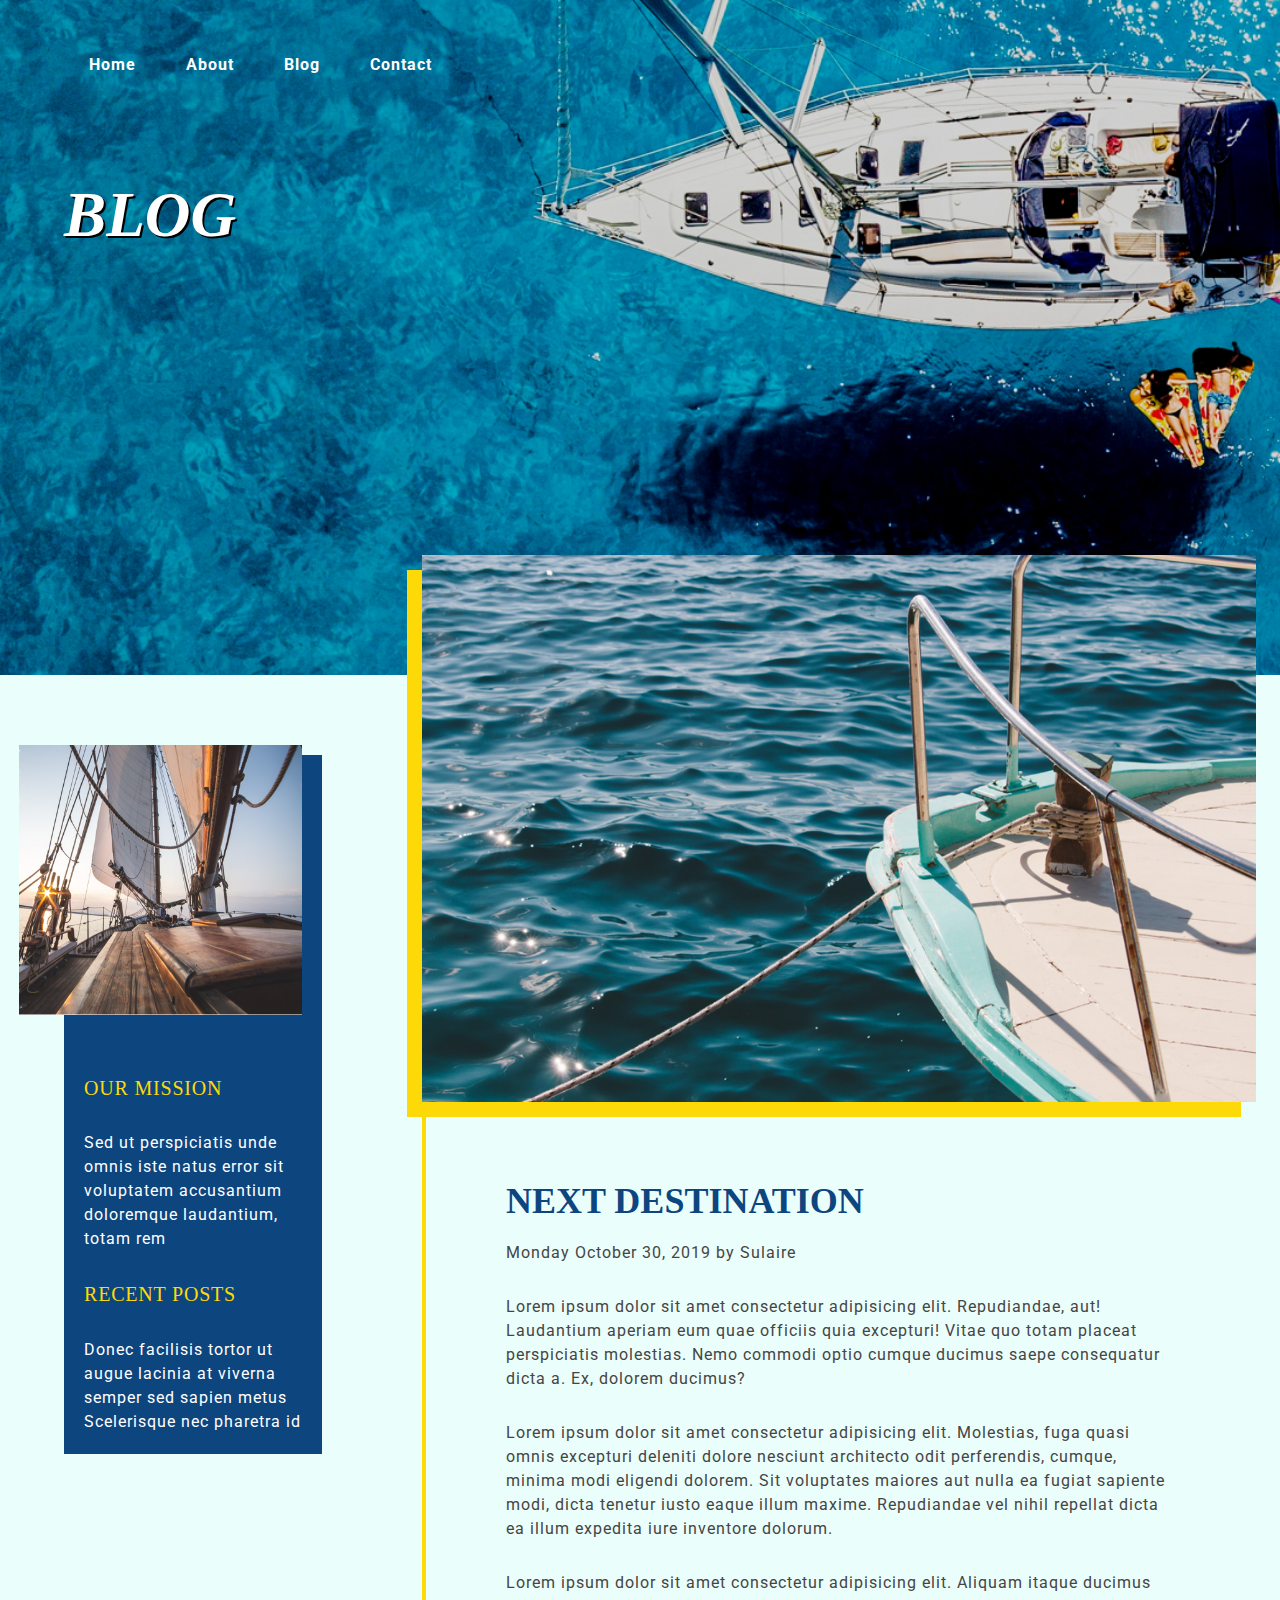
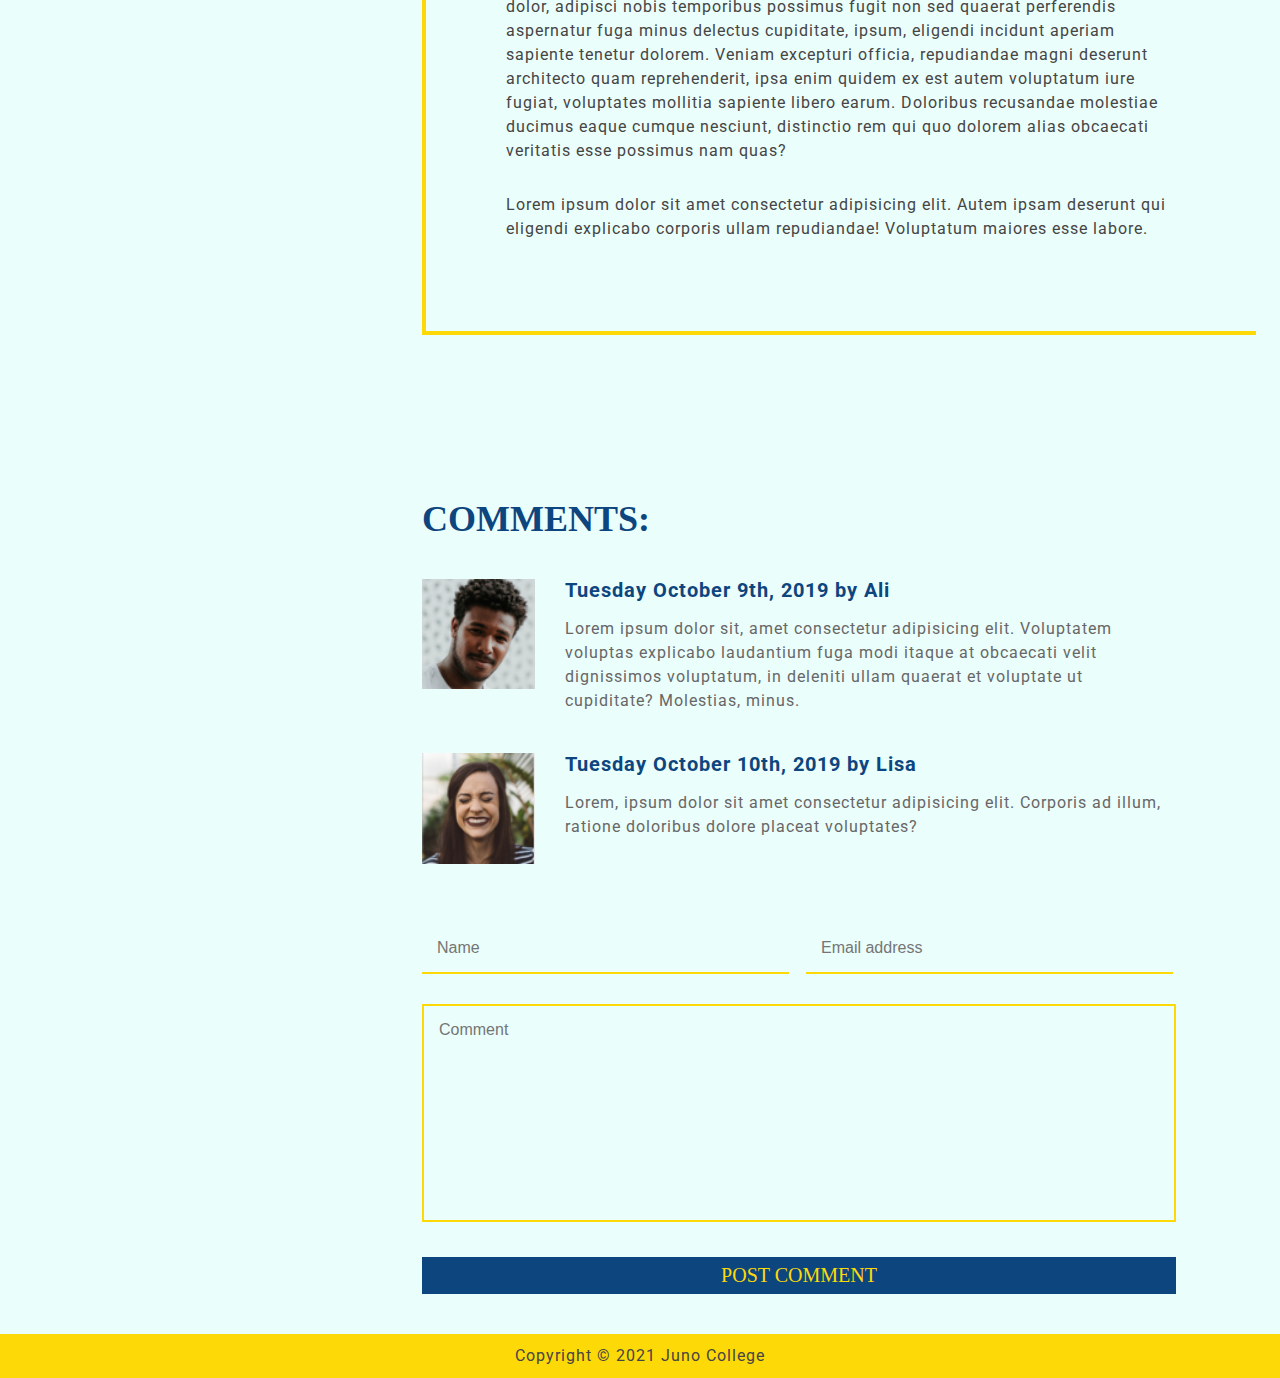
==== blog.html @ ea05f112 "almost final code" ====
<!DOCTYPE html>
<html lang="en">
<head>
  <meta charset="UTF-8">
  <meta http-equiv="X-UA-Compatible" content="IE=edge">
  <meta name="viewport" content="width=device-width, initial-scale=1.0">
  <title>Blog</title>
  <link rel="stylesheet" href="./styles/style.css">
  <link rel="preconnect" href="https://fonts.gstatic.com">
  <link href="https://fonts.googleapis.com/css2?family=IM+Fell+English:ital@1&family=Roboto:wght@400;700&display=swap" rel="stylesheet"> 
</head>
<body class= "blog">

  <!-- header starts here -->
  <header>
    <div class="wrapper">
      <nav class="header-nav">
        <ul>
          <li><a href="index.html">Home</a></li>
          <li><a href="#about">About</a></li>
          <li><a href="blog.html">Blog</a></li>
          <li><a href="contact.html">Contact</a></li>
        </ul>
      </nav>
      <h1>
        Blog
      </h1>
    </div>
  </header>
<!-- header ends here -->

<!-- main starts here -->
<main>
  <div class="wrapper">
    <div class="aside-container">
  <!-- aside starts here -->
      <aside>
        <div class="aside-img">
          <img src="./assets/blog-side-image.jpg" alt="a sailing boat">
        </div>

        <div class="aside-text">
          <div>
            <h3>Our Mission</h3>
            <p>Sed ut perspiciatis unde omnis iste natus error sit voluptatem accusantium doloremque laudantium, totam rem </p>
          </div>
          <div>
            <h3>Recent Posts</h3>
            <ul>
              <li>
                <a href="#"><p>Donec facilisis tortor ut</p></a>
              </li>
              <li>
                <a href="#"><p>augue lacinia at viverna</p></a>
              </li>
              <li>
                <a href="#"><p>semper sed sapien metus</p></a>
              </li>
              <li>
                <a href="#"><p>Scelerisque nec pharetra id</p></a>
              </li>
            </ul>
          </div>
        </div>

      </aside>

    </div>

  <!-- destination section starts here -->
    <div class="blog-container">
    <section class="destination">

      <div class="destination-img">
        <img src="./assets/blog-post-image.jpg" alt="a yatch anchored with rope">
      </div>

      <article>
        <h2>Next Destination</h2>

        <p>Monday<time datetime="2019-10-30"> October 30, 2019</time> by Sulaire</p>

        <p>Lorem ipsum dolor sit amet consectetur adipisicing elit. Repudiandae, aut! Laudantium aperiam eum quae officiis quia excepturi! Vitae quo totam placeat perspiciatis molestias. Nemo commodi optio cumque ducimus saepe consequatur dicta a. Ex, dolorem ducimus?</p>

        <p>Lorem ipsum dolor sit amet consectetur adipisicing elit. Molestias, fuga quasi omnis excepturi deleniti dolore nesciunt architecto odit perferendis, cumque, minima modi eligendi dolorem. Sit voluptates maiores aut nulla ea fugiat sapiente modi, dicta tenetur iusto eaque illum maxime. Repudiandae vel nihil repellat dicta ea illum expedita iure inventore dolorum.</p>

        <p>Lorem ipsum dolor sit amet consectetur adipisicing elit. Aliquam itaque ducimus dolor, adipisci nobis temporibus possimus fugit non sed quaerat perferendis aspernatur fuga minus delectus cupiditate, ipsum, eligendi incidunt aperiam sapiente tenetur dolorem. Veniam excepturi officia, repudiandae magni deserunt architecto quam reprehenderit, ipsa enim quidem ex est autem voluptatum iure fugiat, voluptates mollitia sapiente libero earum. Doloribus recusandae molestiae ducimus eaque cumque nesciunt, distinctio rem qui quo dolorem alias obcaecati veritatis esse possimus nam quas?</p>

        <p>Lorem ipsum dolor sit amet consectetur adipisicing elit. Autem ipsam deserunt qui eligendi explicabo corporis ullam repudiandae! Voluptatum maiores esse labore.</p>
      </article>
    </section>

    <section class="comments">
      <h2>Comments:</h2>

      <div class="comments-container">

        <div class="comments-img">
          <img src="./assets/comment-1.jpg" alt="a guy">
        </div>
        <div class="comments-text">
          <h4>Tuesday <time datetime="2019-10-09">October 9th, 2019</time> by Ali</h4>
          <p>Lorem ipsum dolor sit, amet consectetur adipisicing elit. Voluptatem voluptas explicabo laudantium fuga modi itaque at obcaecati velit dignissimos voluptatum, in deleniti ullam quaerat et voluptate ut cupiditate? Molestias, minus.</p>
        </div>
      </div>

      <div class="comments-container">

        <div class="comments-img">
          <img src="./assets/comment-2.jpg" alt="a smiling lady">
        </div>
        <div class="comments-text">
          <h4>Tuesday <time datetime="2019-10-10">October 10th, 2019</time> by Lisa</h4>
          <p>Lorem, ipsum dolor sit amet consectetur adipisicing elit. Corporis ad illum, ratione doloribus dolore placeat voluptates?</p>
        </div>
      </div>
    </section>

    <!-- form starts here -->

    <form action="submit">
      <label for="userName" class="sr-only">User name</label>
      <input type="text" id="userName" name="userName" placeholder="Name">

      <label for="userEmail" class="sr-only">User Email</label>
      <input type="email" id="userEmail" name="userEmail" placeholder="Email address">

      <label for="comment" class="sr-only">Comments</label>
      <textarea name="comment" id="comment" cols="60" rows="10" placeholder="Comment"></textarea>

      <button type="submit">Post Comment</button>
    </form>
    </div>
    
    <!-- wrapper ends here -->
  </div>
</main>
<!-- main ends here -->

<!-- footer starts here -->
<footer>
  <p>Copyright &copy; 2021 Juno College</p>
</footer>
<!-- footer ends here -->
</body>
</html>
---- styles/style.css ----
html {
  line-height: 1.15;
  -ms-text-size-adjust: 100%;
  -webkit-text-size-adjust: 100%;
}

body {
  margin: 0;
}

article, aside, footer, header, nav, section {
  display: block;
}

h1 {
  font-size: 2em;
  margin: 0.67em 0;
}

figcaption, figure, main {
  display: block;
}

figure {
  margin: 1em 40px;
}

hr {
  -webkit-box-sizing: content-box;
          box-sizing: content-box;
  height: 0;
  overflow: visible;
}

pre {
  font-family: monospace, monospace;
  font-size: 1em;
}

a {
  background-color: transparent;
  -webkit-text-decoration-skip: objects;
}

abbr[title] {
  border-bottom: none;
  text-decoration: underline;
  -webkit-text-decoration: underline dotted;
          text-decoration: underline dotted;
}

b, strong {
  font-weight: inherit;
}

b, strong {
  font-weight: bolder;
}

code, kbd, samp {
  font-family: monospace, monospace;
  font-size: 1em;
}

dfn {
  font-style: italic;
}

mark {
  background-color: #ff0;
  color: #000;
}

small {
  font-size: 80%;
}

sub, sup {
  font-size: 75%;
  line-height: 0;
  position: relative;
  vertical-align: baseline;
}

sub {
  bottom: -0.25em;
}

sup {
  top: -0.5em;
}

audio, video {
  display: inline-block;
}

audio:not([controls]) {
  display: none;
  height: 0;
}

img {
  border-style: none;
}

svg:not(:root) {
  overflow: hidden;
}

button, input, optgroup, select, textarea {
  font-family: sans-serif;
  font-size: 100%;
  line-height: 1.15;
  margin: 0;
}

button, input {
  overflow: visible;
}

button, select {
  text-transform: none;
}

button, html [type=button], [type=reset], [type=submit] {
  -webkit-appearance: button;
}

button::-moz-focus-inner, [type=button]::-moz-focus-inner, [type=reset]::-moz-focus-inner, [type=submit]::-moz-focus-inner {
  border-style: none;
  padding: 0;
}

button:-moz-focusring, [type=button]:-moz-focusring, [type=reset]:-moz-focusring, [type=submit]:-moz-focusring {
  outline: 1px dotted ButtonText;
}

fieldset {
  padding: 0.35em 0.75em 0.625em;
}

legend {
  -webkit-box-sizing: border-box;
          box-sizing: border-box;
  color: inherit;
  display: table;
  max-width: 100%;
  padding: 0;
  white-space: normal;
}

progress {
  display: inline-block;
  vertical-align: baseline;
}

textarea {
  overflow: auto;
}

[type=checkbox], [type=radio] {
  -webkit-box-sizing: border-box;
          box-sizing: border-box;
  padding: 0;
}

[type=number]::-webkit-inner-spin-button, [type=number]::-webkit-outer-spin-button {
  height: auto;
}

[type=search] {
  -webkit-appearance: textfield;
  outline-offset: -2px;
}

[type=search]::-webkit-search-cancel-button, [type=search]::-webkit-search-decoration {
  -webkit-appearance: none;
}

::-webkit-file-upload-button {
  -webkit-appearance: button;
  font: inherit;
}

details, menu {
  display: block;
}

summary {
  display: list-item;
}

canvas {
  display: inline-block;
}

template {
  display: none;
}

[hidden] {
  display: none;
}

.clearfix:after {
  visibility: hidden;
  display: block;
  font-size: 0;
  content: "";
  clear: both;
  height: 0;
}

html {
  -webkit-box-sizing: border-box;
  box-sizing: border-box;
}

*, *:before, *:after {
  -webkit-box-sizing: inherit;
          box-sizing: inherit;
}

.sr-only {
  position: absolute;
  width: 1px;
  height: 1px;
  margin: -1px;
  border: 0;
  padding: 0;
  white-space: nowrap;
  -webkit-clip-path: inset(100%);
          clip-path: inset(100%);
  clip: rect(0 0 0 0);
  overflow: hidden;
}

body {
  font-size: 125%;
  font-family: "Roboto", sans-serif;
  font-weight: 400;
}

img {
  display: block;
  width: 100%;
  height: auto;
}

ul,
h1,
h2,
p {
  padding: 0;
  margin: 0;
}

li {
  list-style: none;
}

a {
  text-decoration: none;
}

.wrapper {
  max-width: 1200px;
  width: 90%;
  margin: 0 auto;
}

.button {
  background-color: #FDD908;
  text-transform: uppercase;
  font-family: "IM Fell English", serif;
  font-size: 1rem;
  padding: 8px 10px;
}

p {
  font-size: 1rem;
  line-height: 1.5rem;
  letter-spacing: 1px;
  color: #464444;
}

header {
  height: 75vh;
  background-repeat: no-repeat;
  background-size: cover;
  position: relative;
}

.header-nav ul {
  display: -webkit-box;
  display: -ms-flexbox;
  display: flex;
}
.header-nav ul li {
  margin-top: 50px;
}
.header-nav ul a {
  color: #FFF;
  margin: 20px;
  padding: 5px;
  font-weight: 700;
  letter-spacing: 1px;
  line-height: 29px;
  font-size: 1rem;
}
.header-nav ul a:hover,
.header-nav ul a:focus,
.header-nav ul a:active {
  border-bottom: 2.5px solid #FDD908;
}

header.index {
  background-image: url(../assets/home-header.jpg);
}
header.index h1 {
  color: #FDD908;
  width: 50%;
  margin-top: 300px;
}
header.index .header-content {
  display: -webkit-box;
  display: -ms-flexbox;
  display: flex;
}

.header-img {
  width: 55%;
  position: absolute;
  right: 0;
  bottom: -120px;
}

.blog header {
  background-image: url(../assets/blog-header.jpg);
}

.contact header {
  background-image: url(../assets/contact-header.jpg);
  height: 70vh;
}

h1 {
  font-family: "IM Fell English", serif;
  font-size: 3.95rem;
  font-style: italic;
  color: #fff;
  text-transform: uppercase;
  text-shadow: 2px 2px black;
  margin-top: 100px;
}

h2 {
  font-family: "IM Fell English", serif;
  font-size: 2.25rem;
  color: #0D457F;
  text-transform: uppercase;
  line-height: 4.95rem;
}

h3 {
  font-family: "IM Fell English", serif;
  color: #FDD908;
  font-size: 1.25rem;
  text-transform: uppercase;
  line-height: 2.9rem;
  letter-spacing: 0.8px;
  font-weight: 400;
}

h4 {
  color: #0D457F;
  letter-spacing: 1px;
  margin: 0;
}

.about {
  background-color: #EAFEFC;
  padding: 180px 0 100px 0;
}
.about ul {
  display: grid;
  grid-template-columns: 50% 50%;
  grid-template-rows: 50% 50%;
  gap: 40px;
}
.about span {
  margin-right: 15px;
}
.about i {
  color: #0D457F;
  font-size: 27px;
  width: 40px;
  height: 40px;
  border-radius: 50%;
  background-color: #FDD908;
}

.explore {
  background-color: #0D457F;
  display: grid;
  grid-template-columns: 50% 50%;
  grid-template-rows: 50% 50%;
  gap: 20px;
}
.explore h2,
.explore p {
  color: #fff;
}
.explore p {
  padding-bottom: 30px;
}
.explore .img-container {
  width: 80%;
}
.explore .text-container {
  padding: 50px 0;
  width: 80%;
}

.locations {
  text-align: right;
}
.locations img {
  -webkit-box-shadow: 15px 15px #FDD908;
          box-shadow: 15px 15px #FDD908;
}
.locations p {
  text-align: start;
}
.locations .text-container {
  padding-left: 50px;
}
.locations .img-container {
  position: relative;
  top: -30px;
}

.programs .img-container {
  position: relative;
  bottom: -30px;
}
.programs img {
  -webkit-box-shadow: -15px 15px #FDD908;
          box-shadow: -15px 15px #FDD908;
  width: 110%;
}

.vacations {
  background-color: #EAFEFC;
  padding: 100px 70px;
  text-align: center;
}
.vacations p {
  padding-bottom: 30px;
  text-align: start;
}

.trip {
  background-color: #EAFEFC;
  padding: 100px 0;
}
.trip p {
  padding-bottom: 30px;
}
.trip .wrapper {
  display: -webkit-box;
  display: -ms-flexbox;
  display: flex;
}
.trip .text-container {
  width: calc(70% - 40px);
  margin-left: 40px;
}
.trip .img-container {
  margin-right: 40px;
  width: calc(30% - 40px);
}
.trip .img-container img {
  -webkit-box-shadow: -15px 15px #FDD908;
          box-shadow: -15px 15px #FDD908;
}

.gallery {
  background-color: #0D457F;
  padding: 70px 0;
}
.gallery ul {
  display: -webkit-box;
  display: -ms-flexbox;
  display: flex;
  -webkit-box-pack: justify;
      -ms-flex-pack: justify;
          justify-content: space-between;
}
.gallery ul li {
  width: calc((100% / 3) - 20px);
}

.blog main {
  background-color: #EAFEFC;
}
.blog main .wrapper {
  display: -webkit-box;
  display: -ms-flexbox;
  display: flex;
  -webkit-box-pack: justify;
      -ms-flex-pack: justify;
          justify-content: space-between;
}
.blog aside {
  background-color: #0D457F;
  padding: 20px;
}
.blog aside a,
.blog aside p {
  color: #fff;
}
.blog .aside-container {
  margin-top: 80px;
  width: calc(25% - 30px);
  margin-right: 30px;
}
.blog .blog-container {
  width: calc(75% - 30px);
  margin-left: 30px;
}

.aside-img {
  position: relative;
  top: -30px;
  left: -65px;
  width: 130%;
  height: 110%;
}

.destination {
  position: relative;
  bottom: 120px;
  left: 40px;
}
.destination article {
  border-left: 4px solid #FDD908;
  border-bottom: 4px solid #FDD908;
  padding: 60px 80px;
}
.destination img {
  -webkit-box-shadow: -15px 15px #FDD908;
          box-shadow: -15px 15px #FDD908;
}
.destination p {
  padding-bottom: 30px;
}

.comments {
  padding-top: 25px;
}
.comments h2 {
  margin-left: 40px;
}

.comments-container {
  display: -webkit-box;
  display: -ms-flexbox;
  display: flex;
  padding: 20px 40px;
}

.comments-img {
  width: 15%;
  margin-right: 10px;
}

.comments-text {
  width: 80%;
  margin-left: 20px;
}
.comments-text p {
  font-size: 1rem;
  color: #686666;
  margin-top: 15px;
}

.contact main {
  background-color: #EAFEFC;
  padding: 100px 0;
}
.contact i {
  color: #0D457F;
}
.contact i:hover,
.contact i:focus {
  text-shadow: 1px 1px 1px grey;
}
.contact aside {
  width: 30%;
}

.contact-info .wrapper {
  display: -webkit-box;
  display: -ms-flexbox;
  display: flex;
}

.social-nav ul {
  display: -webkit-box;
  display: -ms-flexbox;
  display: flex;
}
.social-nav ul li {
  padding: 15px 25px 15px 0;
}

address a,
address p,
address pre {
  font-family: "Roboto";
  font-size: 1rem;
  font-style: none;
  color: #686666;
  letter-spacing: 1px;
}
address pre {
  padding-top: 15px;
}

button {
  font-family: "IM Fell English", serif;
  text-transform: uppercase;
  width: 100%;
  padding: 7px 0;
  border: 2px transparent;
}

input[type=text],
input[type=email] {
  width: calc(50% - 10px);
  padding: 15px;
  border: none;
  border-bottom: 2px solid #FDD908;
}

input[type=email] {
  margin-left: 12px;
}

textarea {
  margin: 30px 0;
  width: 100%;
  padding: 15px;
  border: 2px solid #FDD908;
  resize: none;
}

input::-webkit-input-placeholder, textarea::-webkit-input-placeholder {
  font-size: 1rem;
}

input::-moz-placeholder, textarea::-moz-placeholder {
  font-size: 1rem;
}

input:-ms-input-placeholder, textarea:-ms-input-placeholder {
  font-size: 1rem;
}

input::-ms-input-placeholder, textarea::-ms-input-placeholder {
  font-size: 1rem;
}

input,
textarea,
input::placeholder,
textarea::placeholder {
  font-size: 1rem;
}

.blog form {
  padding: 40px;
}
.blog input,
.blog textarea {
  background-color: #EAFEFC;
}
.blog button {
  background-color: #0D457F;
  color: #FDD908;
}

.contact .wrapper {
  position: relative;
}
.contact form {
  background-color: #0D457F;
  width: 70%;
  -webkit-box-shadow: 15px 15px #FDD908;
          box-shadow: 15px 15px #FDD908;
  position: absolute;
  right: 0;
  bottom: 3%;
  padding: 50px;
}
.contact input,
.contact textarea {
  background-color: #0D457F;
  color: #fff;
}
.contact button {
  background-color: #FDD908;
  color: #0D457F;
}

footer {
  background: #FDD908;
  text-align: center;
  font-weight: 400;
  padding: 10px;
  color: #0D457F;
}
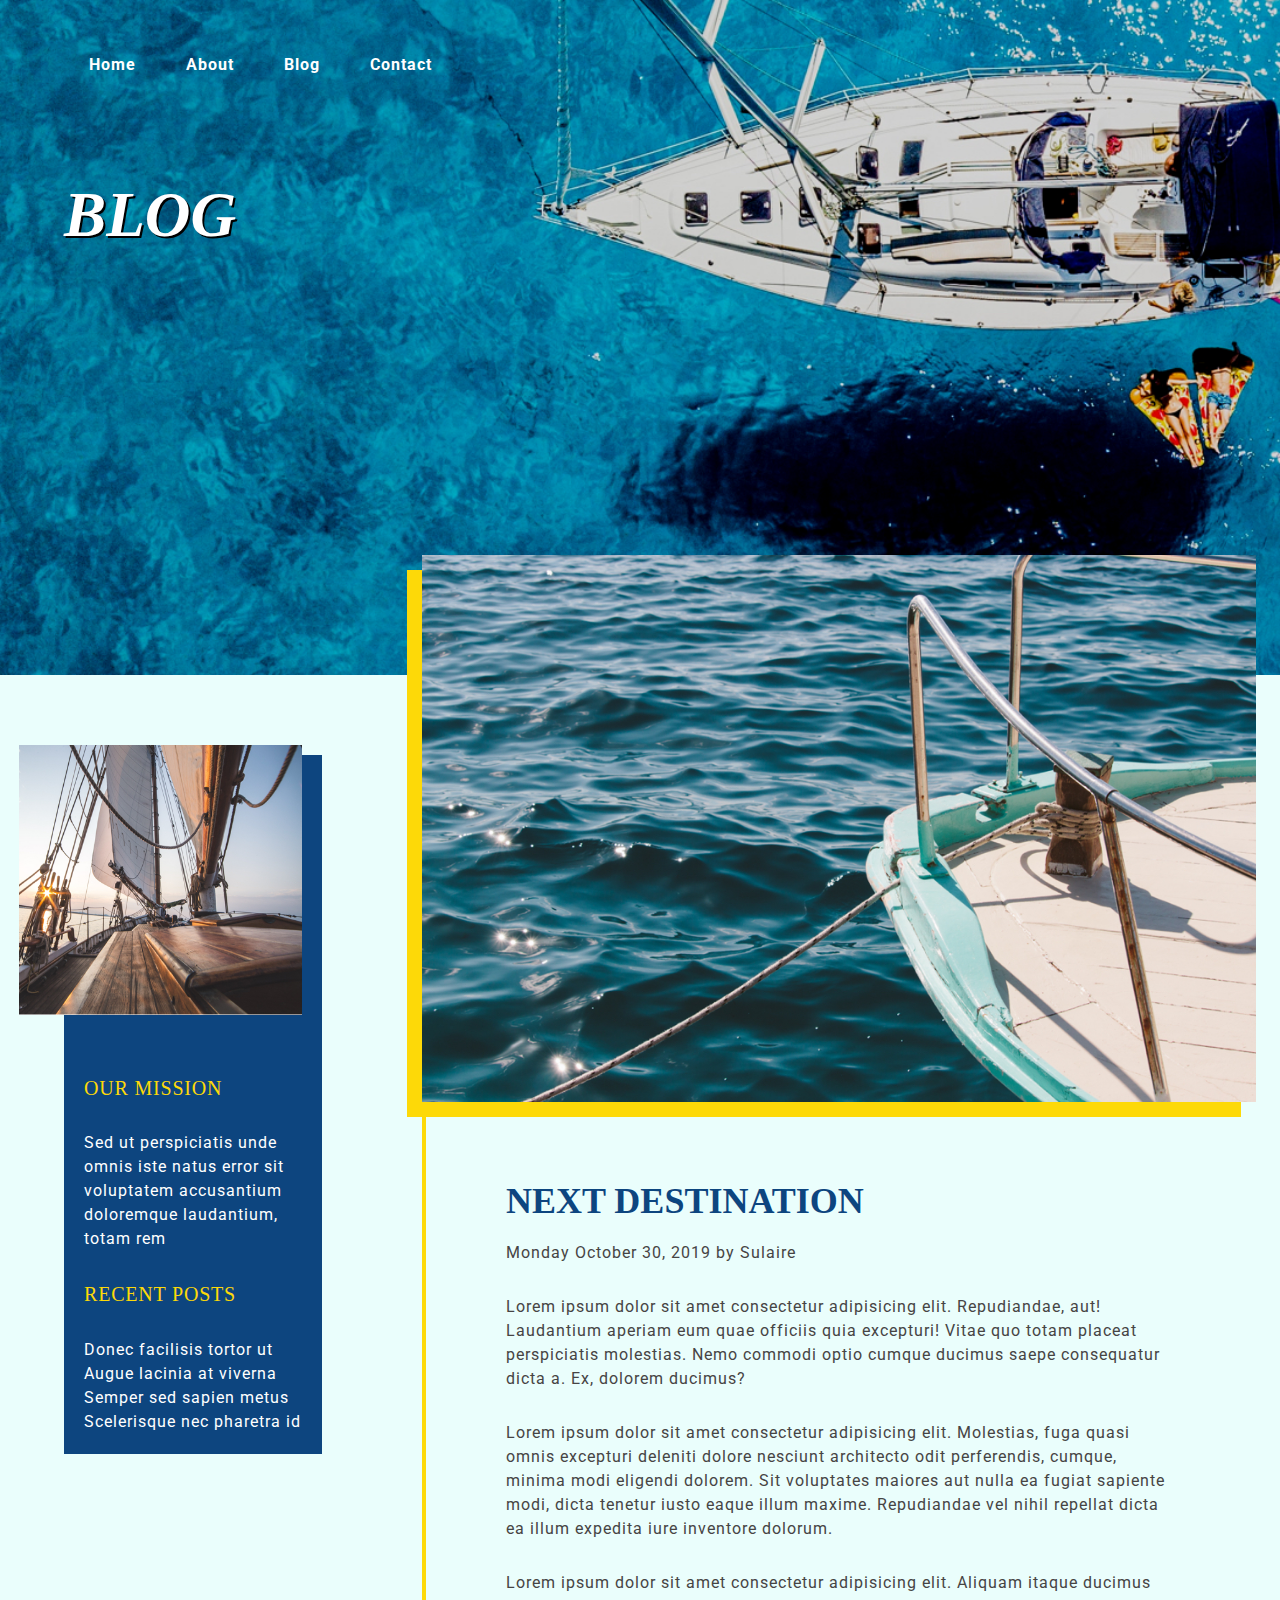
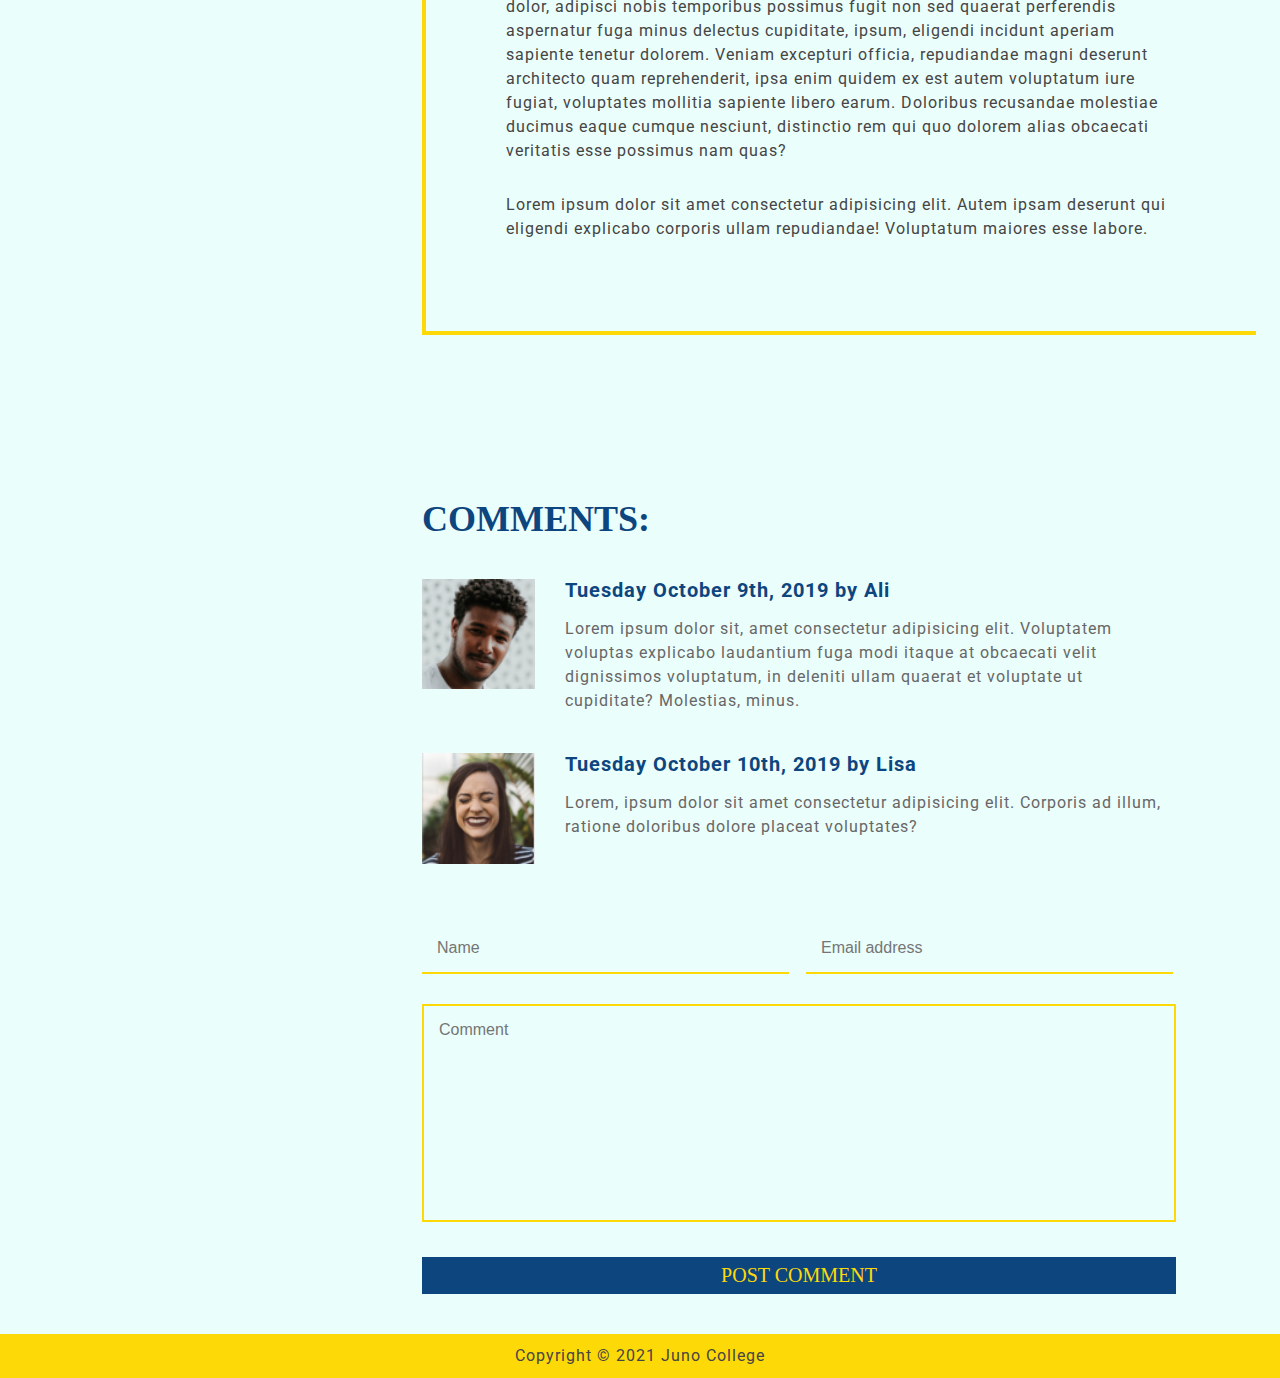
==== commit 83972008: "responsive contact.html, added hamburger" ====
--- a/blog.html
+++ b/blog.html
@@ -22,6 +22,7 @@
           <li><a href="contact.html">Contact</a></li>
         </ul>
       </nav>
+      <i class="fa fa-bars"></i>
       <h1>
         Blog
       </h1>
@@ -51,10 +52,10 @@
                 <a href="#"><p>Donec facilisis tortor ut</p></a>
               </li>
               <li>
-                <a href="#"><p>augue lacinia at viverna</p></a>
+                <a href="#"><p>Augue lacinia at viverna</p></a>
               </li>
               <li>
-                <a href="#"><p>semper sed sapien metus</p></a>
+                <a href="#"><p>Semper sed sapien metus</p></a>
               </li>
               <li>
                 <a href="#"><p>Scelerisque nec pharetra id</p></a>
--- a/styles/style.css
+++ b/styles/style.css
@@ -291,6 +291,17 @@
   position: relative;
 }
 
+.blog header i,
+.index header i,
+.contact header i {
+  position: absolute;
+  top: 25px;
+  right: 25px;
+  font-size: 2rem;
+  visibility: hidden;
+  color: #FFF;
+}
+
 .header-nav ul {
   display: -webkit-box;
   display: -ms-flexbox;
@@ -341,7 +352,7 @@
 
 .contact header {
   background-image: url(../assets/contact-header.jpg);
-  height: 70vh;
+  height: 60vh;
 }
 
 h1 {
@@ -530,6 +541,10 @@
   margin-left: 30px;
 }
 
+.aside-text li a {
+  font-size: 0.6rem;
+}
+
 .aside-img {
   position: relative;
   top: -30px;
@@ -589,13 +604,6 @@
   background-color: #EAFEFC;
   padding: 100px 0;
 }
-.contact i {
-  color: #0D457F;
-}
-.contact i:hover,
-.contact i:focus {
-  text-shadow: 1px 1px 1px grey;
-}
 .contact aside {
   width: 30%;
 }
@@ -604,6 +612,10 @@
   display: -webkit-box;
   display: -ms-flexbox;
   display: flex;
+  -webkit-box-orient: horizontal;
+  -webkit-box-direction: normal;
+      -ms-flex-direction: row;
+          flex-direction: row;
 }
 
 .social-nav ul {
@@ -611,8 +623,15 @@
   display: -ms-flexbox;
   display: flex;
 }
-.social-nav ul li {
+.social-nav li {
   padding: 15px 25px 15px 0;
+}
+.social-nav i {
+  color: #0D457F;
+}
+.social-nav i:hover,
+.social-nav i:focus {
+  text-shadow: 1px 1px 1px grey;
 }
 
 address a,
@@ -633,7 +652,14 @@
   text-transform: uppercase;
   width: 100%;
   padding: 7px 0;
-  border: 2px transparent;
+  border: 4px transparent;
+}
+
+.contact button:hover,
+.contact button:focus,
+.blog button:hover,
+.blog button:focus {
+  color: #2591da;
 }
 
 input[type=text],
@@ -720,4 +746,61 @@
   font-weight: 400;
   padding: 10px;
   color: #0D457F;
+}
+
+@media (max-width: 1000px) {
+  .contact-info .wrapper {
+    -webkit-box-orient: vertical;
+    -webkit-box-direction: normal;
+        -ms-flex-direction: column;
+            flex-direction: column;
+  }
+
+  .social-nav ul {
+    -webkit-box-pack: center;
+        -ms-flex-pack: center;
+            justify-content: center;
+  }
+  .social-nav li {
+    padding: 15px 25px;
+  }
+
+  .contact aside {
+    width: 100%;
+    text-align: center;
+  }
+
+  .contact form {
+    position: relative;
+    width: 100%;
+  }
+}
+@media (max-width: 700px) {
+  input[type=text],
+input[type=email] {
+    width: 100%;
+  }
+
+  input[type=email] {
+    margin: 15px 0 0 0;
+  }
+}
+@media (max-width: 500px) {
+  .blog header i,
+.index header i,
+.contact header i {
+    visibility: visible;
+  }
+
+  .contact main {
+    padding: 50px 0;
+  }
+
+  .header-nav {
+    visibility: hidden;
+  }
+
+  .contact form {
+    padding: 30px;
+  }
 }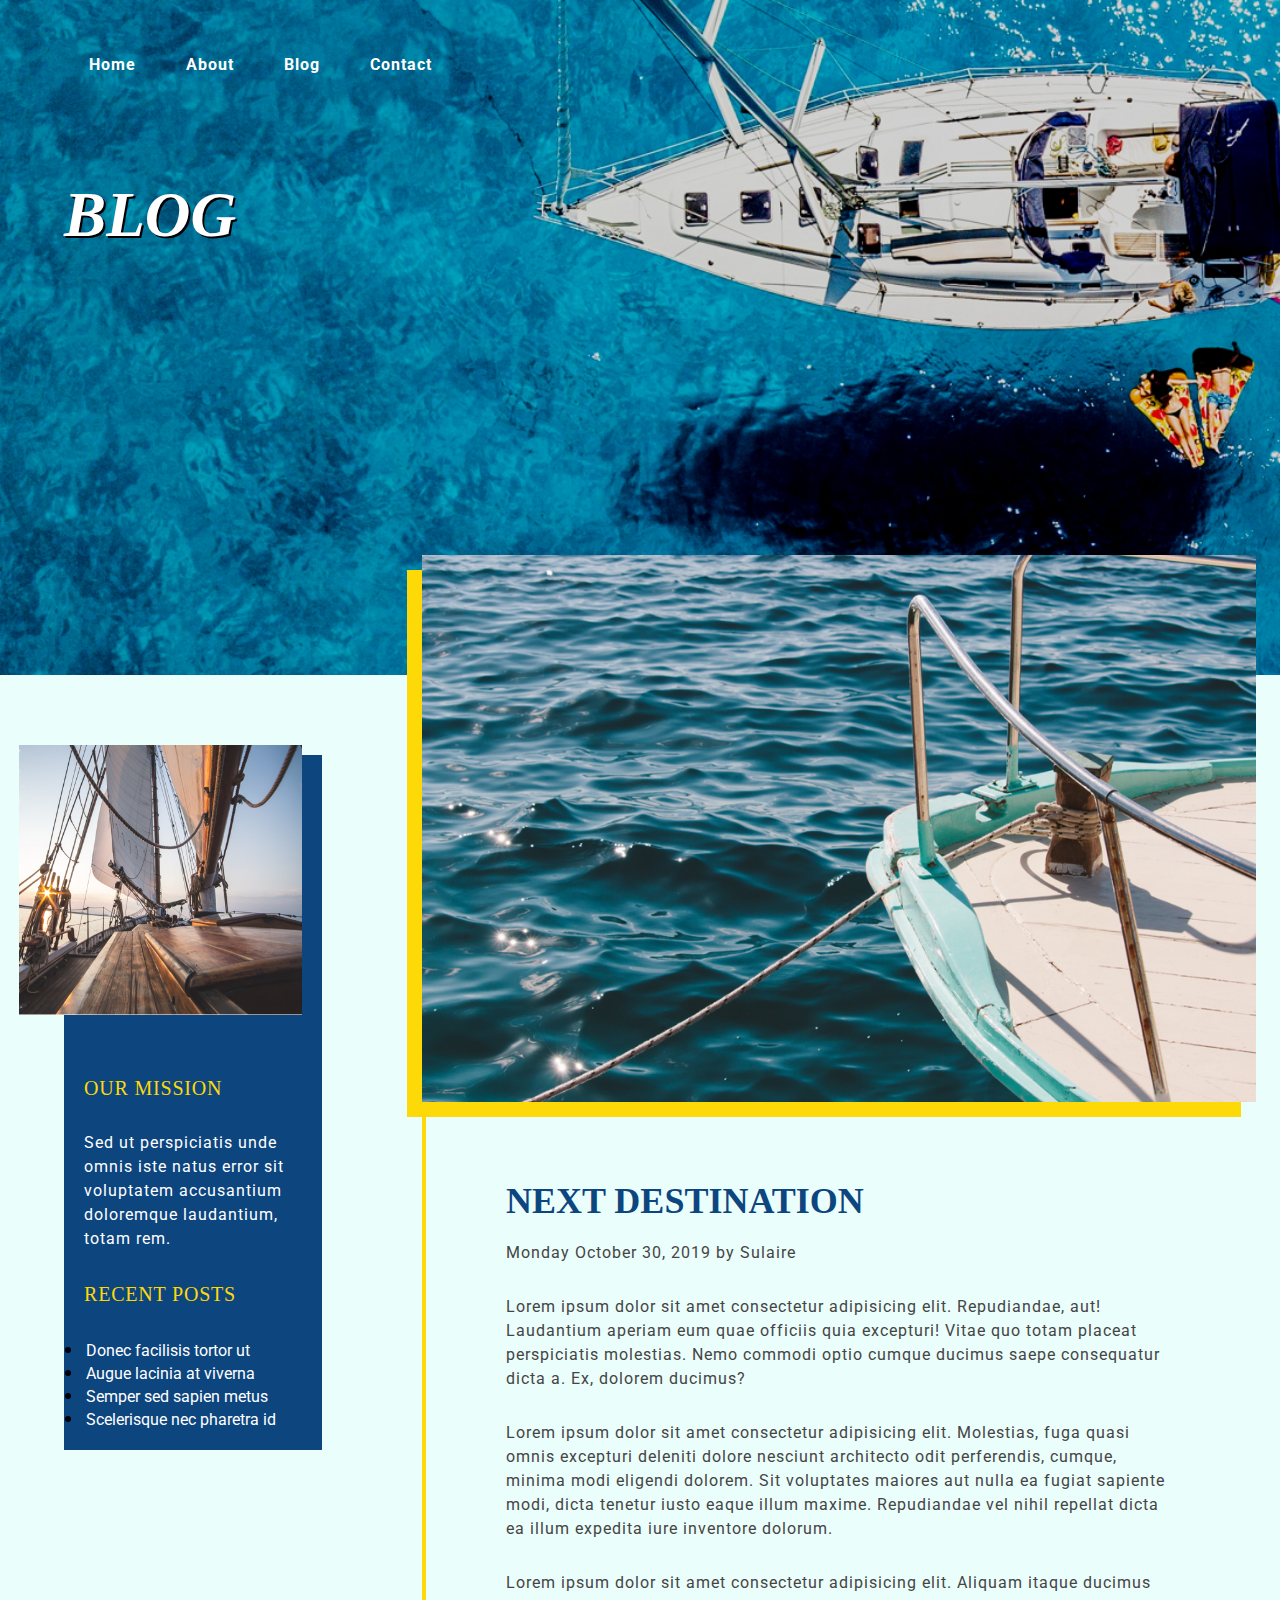
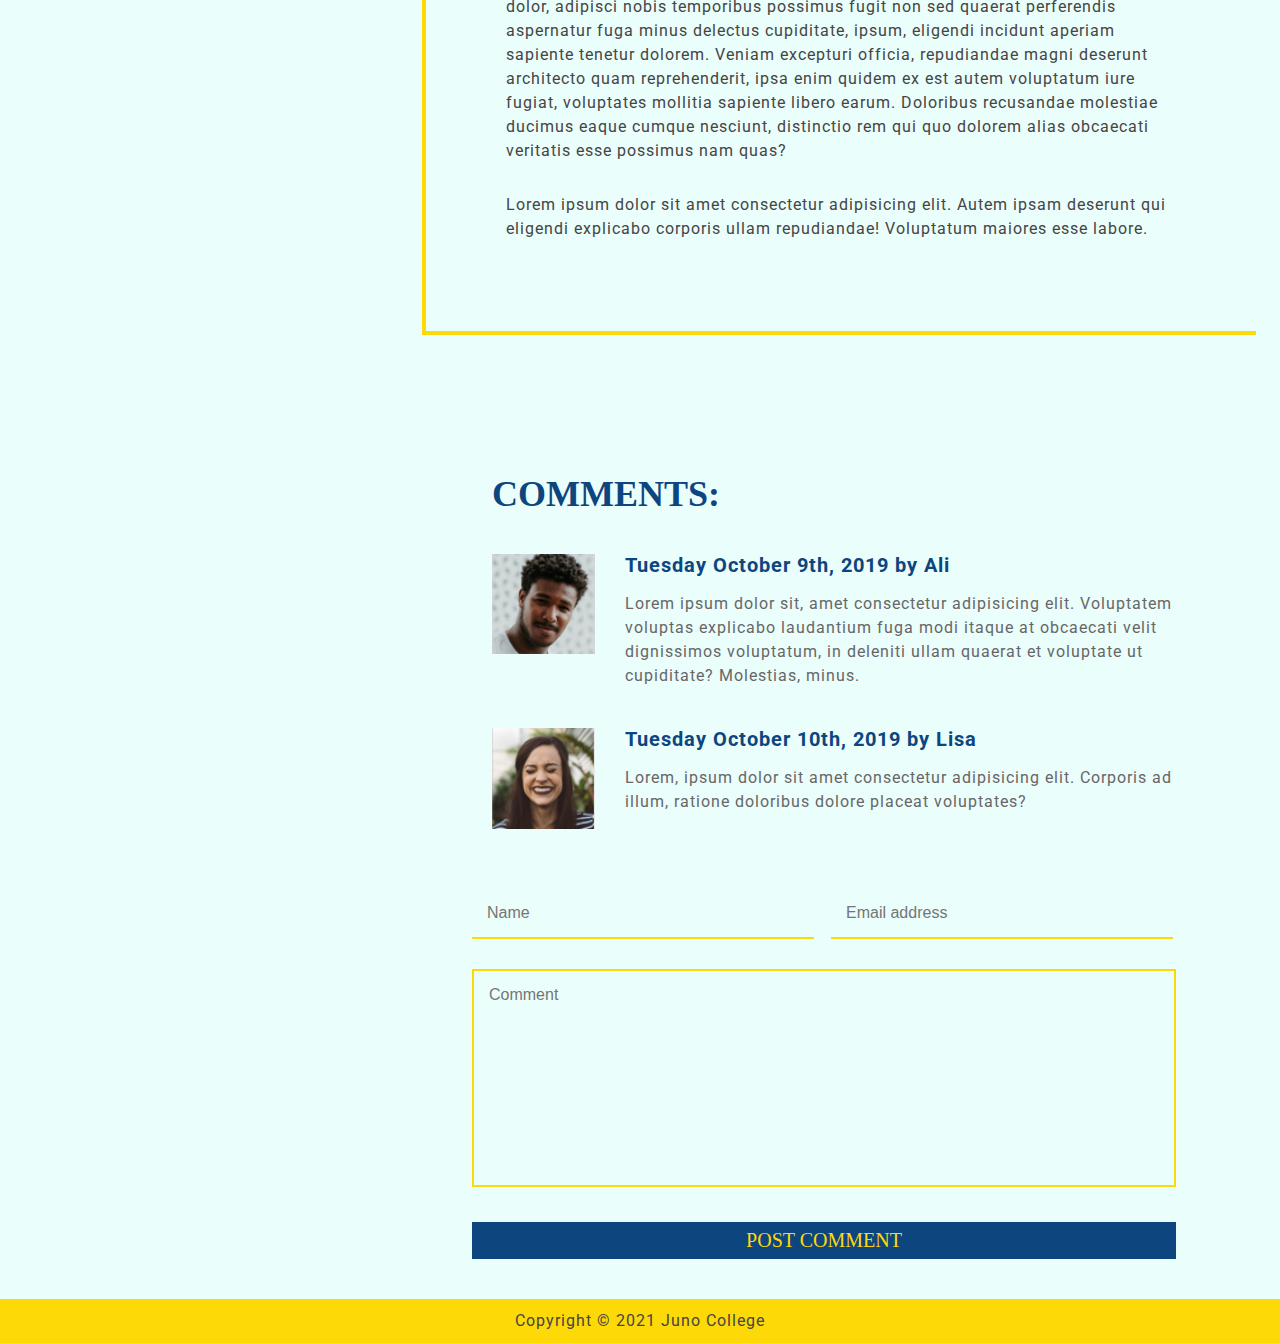
==== commit 5fbdf24d: "responsive" ====
--- a/blog.html
+++ b/blog.html
@@ -41,24 +41,24 @@
         </div>
 
         <div class="aside-text">
-          <div>
+          <div class="mission">
             <h3>Our Mission</h3>
-            <p>Sed ut perspiciatis unde omnis iste natus error sit voluptatem accusantium doloremque laudantium, totam rem </p>
+            <p>Sed ut perspiciatis unde omnis iste natus error sit voluptatem accusantium doloremque laudantium, totam rem. </p>
           </div>
-          <div>
+          <div class="recent-post">
             <h3>Recent Posts</h3>
             <ul>
               <li>
-                <a href="#"><p>Donec facilisis tortor ut</p></a>
+                <a href="#">Donec facilisis tortor ut</a>
               </li>
               <li>
-                <a href="#"><p>Augue lacinia at viverna</p></a>
+                <a href="#">Augue lacinia at viverna</a>
               </li>
               <li>
-                <a href="#"><p>Semper sed sapien metus</p></a>
+                <a href="#">Semper sed sapien metus</a>
               </li>
               <li>
-                <a href="#"><p>Scelerisque nec pharetra id</p></a>
+                <a href="#">Scelerisque nec pharetra id</a>
               </li>
             </ul>
           </div>
--- a/styles/style.css
+++ b/styles/style.css
@@ -255,7 +255,10 @@
   margin: 0;
 }
 
-li {
+.social-nav li,
+.header-nav li,
+.about li,
+.gallery li {
   list-style: none;
 }
 
@@ -275,6 +278,11 @@
   font-family: "IM Fell English", serif;
   font-size: 1rem;
   padding: 8px 10px;
+}
+
+.button:hover {
+  background-color: #0D457F;
+  color: #FDD908;
 }
 
 p {
@@ -405,10 +413,12 @@
 .about i {
   color: #0D457F;
   font-size: 27px;
-  width: 40px;
-  height: 40px;
+  width: 45px;
+  height: 45px;
   border-radius: 50%;
   background-color: #FDD908;
+  vertical-align: middle;
+  text-align: center;
 }
 
 .explore {
@@ -431,6 +441,10 @@
 .explore .text-container {
   padding: 50px 0;
   width: 80%;
+}
+.explore .button:hover {
+  background-color: #EAFEFC;
+  color: #0D457F;
 }
 
 .locations {
@@ -542,7 +556,11 @@
 }
 
 .aside-text li a {
-  font-size: 0.6rem;
+  font-size: 1rem;
+  margin-left: 2px;
+}
+.aside-text ul li::before {
+  color: #fff;
 }
 
 .aside-img {
@@ -572,7 +590,7 @@
 }
 
 .comments {
-  padding-top: 25px;
+  margin-left: 70px;
 }
 .comments h2 {
   margin-left: 40px;
@@ -706,6 +724,7 @@
 }
 
 .blog form {
+  margin-left: 50px;
   padding: 40px;
 }
 .blog input,
@@ -748,7 +767,135 @@
   color: #0D457F;
 }
 
-@media (max-width: 1000px) {
+@media (max-width: 1020px) {
+  header.index h1 {
+    margin-top: 100px;
+    width: 70%;
+  }
+
+  .header-img {
+    display: none;
+  }
+
+  .about {
+    padding: 100px 0;
+  }
+  .about ul {
+    grid-template-columns: 90%;
+    margin-left: 20%;
+  }
+  .about ul p {
+    margin-left: 55px;
+  }
+
+  .explore {
+    display: -webkit-box;
+    display: -ms-flexbox;
+    display: flex;
+    -webkit-box-orient: vertical;
+    -webkit-box-direction: normal;
+        -ms-flex-direction: column;
+            flex-direction: column;
+    gap: 0;
+  }
+
+  .locations,
+.programs,
+.locations p {
+    text-align: center;
+  }
+
+  .locations .img-container {
+    top: 0;
+    margin-left: 20%;
+    width: 60%;
+  }
+  .locations .text-container {
+    padding-left: 0;
+    margin-left: 100px;
+  }
+
+  .programs .img-container {
+    bottom: 0;
+    margin-left: 20%;
+    width: 60%;
+  }
+  .programs img {
+    width: 100%;
+    -webkit-box-shadow: 15px 15px #FDD908;
+            box-shadow: 15px 15px #FDD908;
+  }
+  .programs .text-container {
+    margin-left: 100px;
+  }
+
+  .trip .img-container {
+    display: none;
+  }
+  .trip .text-container {
+    width: 100%;
+    text-align: center;
+  }
+  .trip .text-container p {
+    text-align: start;
+  }
+
+  .blog main .wrapper {
+    -webkit-box-orient: vertical;
+    -webkit-box-direction: normal;
+        -ms-flex-direction: column;
+            flex-direction: column;
+  }
+  .blog .aside-container {
+    width: 65%;
+    margin: 40px 0 0 0;
+    -ms-flex-item-align: center;
+        align-self: center;
+  }
+  .blog .blog-container {
+    width: 95%;
+    margin-left: 0;
+    margin-top: 2px;
+  }
+
+  h3 {
+    font-size: 1.5rem;
+  }
+
+  .aside-img {
+    width: 100%;
+    height: 70%;
+    top: -20px;
+    left: 0;
+  }
+
+  .aside-text {
+    margin: 0 30px;
+    display: -webkit-box;
+    display: -ms-flexbox;
+    display: flex;
+  }
+  .aside-text .mission,
+.aside-text .recent-post {
+    width: calc(50% - 50px);
+  }
+  .aside-text .mission {
+    margin-right: 50px;
+  }
+  .aside-text .recent-post {
+    margin-left: 50px;
+  }
+
+  .destination {
+    bottom: 0;
+    left: 0;
+    border: 4px solid #FDD908;
+  }
+
+  .comments {
+    margin: 40px 0 0 50px;
+  }
+
   .contact-info .wrapper {
     -webkit-box-orient: vertical;
     -webkit-box-direction: normal;
@@ -776,6 +923,73 @@
   }
 }
 @media (max-width: 700px) {
+  header.index h1 {
+    font-size: 3.5rem;
+  }
+
+  .about ul {
+    grid-template-columns: 100%;
+    margin-left: 10%;
+  }
+
+  .about h2,
+.vacations h2,
+.trip h2 {
+    font-size: 1.8rem;
+    line-height: 3.9rem;
+  }
+
+  .locations .img-container,
+.locations .text-container,
+.programs .img-container,
+.programs .text-container {
+    width: 90%;
+    margin: 0 30px;
+  }
+
+  .vacations {
+    padding: 70px 40px;
+  }
+
+  .trip {
+    padding: 70px 0;
+  }
+
+  .gallery ul li {
+    width: calc(50% - 20px);
+  }
+  .gallery ul li:nth-child(3) {
+    display: none;
+  }
+
+  .blog .aside-container {
+    display: none;
+  }
+
+  .blog-container {
+    width: 100%;
+    -ms-flex-item-align: center;
+        align-self: center;
+  }
+
+  .blog .comments {
+    margin: 40px 0 0 0;
+  }
+
+  .comments-container {
+    padding: 20px;
+  }
+
+  .destination article {
+    padding: 30px;
+  }
+
+  .blog form {
+    margin-left: 0;
+    padding: 10px;
+    width: 100%;
+  }
+
   input[type=text],
 input[type=email] {
     width: 100%;
@@ -786,6 +1000,69 @@
   }
 }
 @media (max-width: 500px) {
+  header {
+    height: 50vh;
+  }
+
+  header.index h1,
+h1 {
+    font-size: 3rem;
+  }
+
+  .about {
+    padding: 50px 0;
+  }
+  .about ul {
+    margin-left: 0;
+  }
+
+  .vacations,
+.banner {
+    display: none;
+  }
+
+  .trip {
+    padding: 30px 0;
+  }
+
+  .gallery ul li {
+    width: 100%;
+  }
+  .gallery ul li:nth-child(1) {
+    display: none;
+  }
+
+  .blog header {
+    height: 60vh;
+  }
+
+  h2 {
+    font-size: 1.5rem;
+    line-height: 2rem;
+  }
+
+  h4 {
+    font-size: 1.1rem;
+  }
+
+  p {
+    font-size: 0.9rem;
+    line-height: 1.2rem;
+  }
+
+  .destination p {
+    padding-bottom: 15px;
+  }
+
+  .comments-img {
+    display: none;
+  }
+
+  .comments-text {
+    width: 100%;
+    margin-left: 10px;
+  }
+
   .blog header i,
 .index header i,
 .contact header i {
@@ -803,4 +1080,26 @@
   .contact form {
     padding: 30px;
   }
+
+  input[type=text],
+input[type=email] {
+    padding: 10px;
+  }
+}
+@media (max-width: 425px) {
+  header.index h1 {
+    font-size: 2.2rem;
+  }
+
+  .about h2,
+.trip h2 {
+    font-size: 1.3rem;
+    line-height: 2rem;
+  }
+
+  .about i {
+    width: 35px;
+    height: 35px;
+    font-size: 1.4rem;
+  }
 }